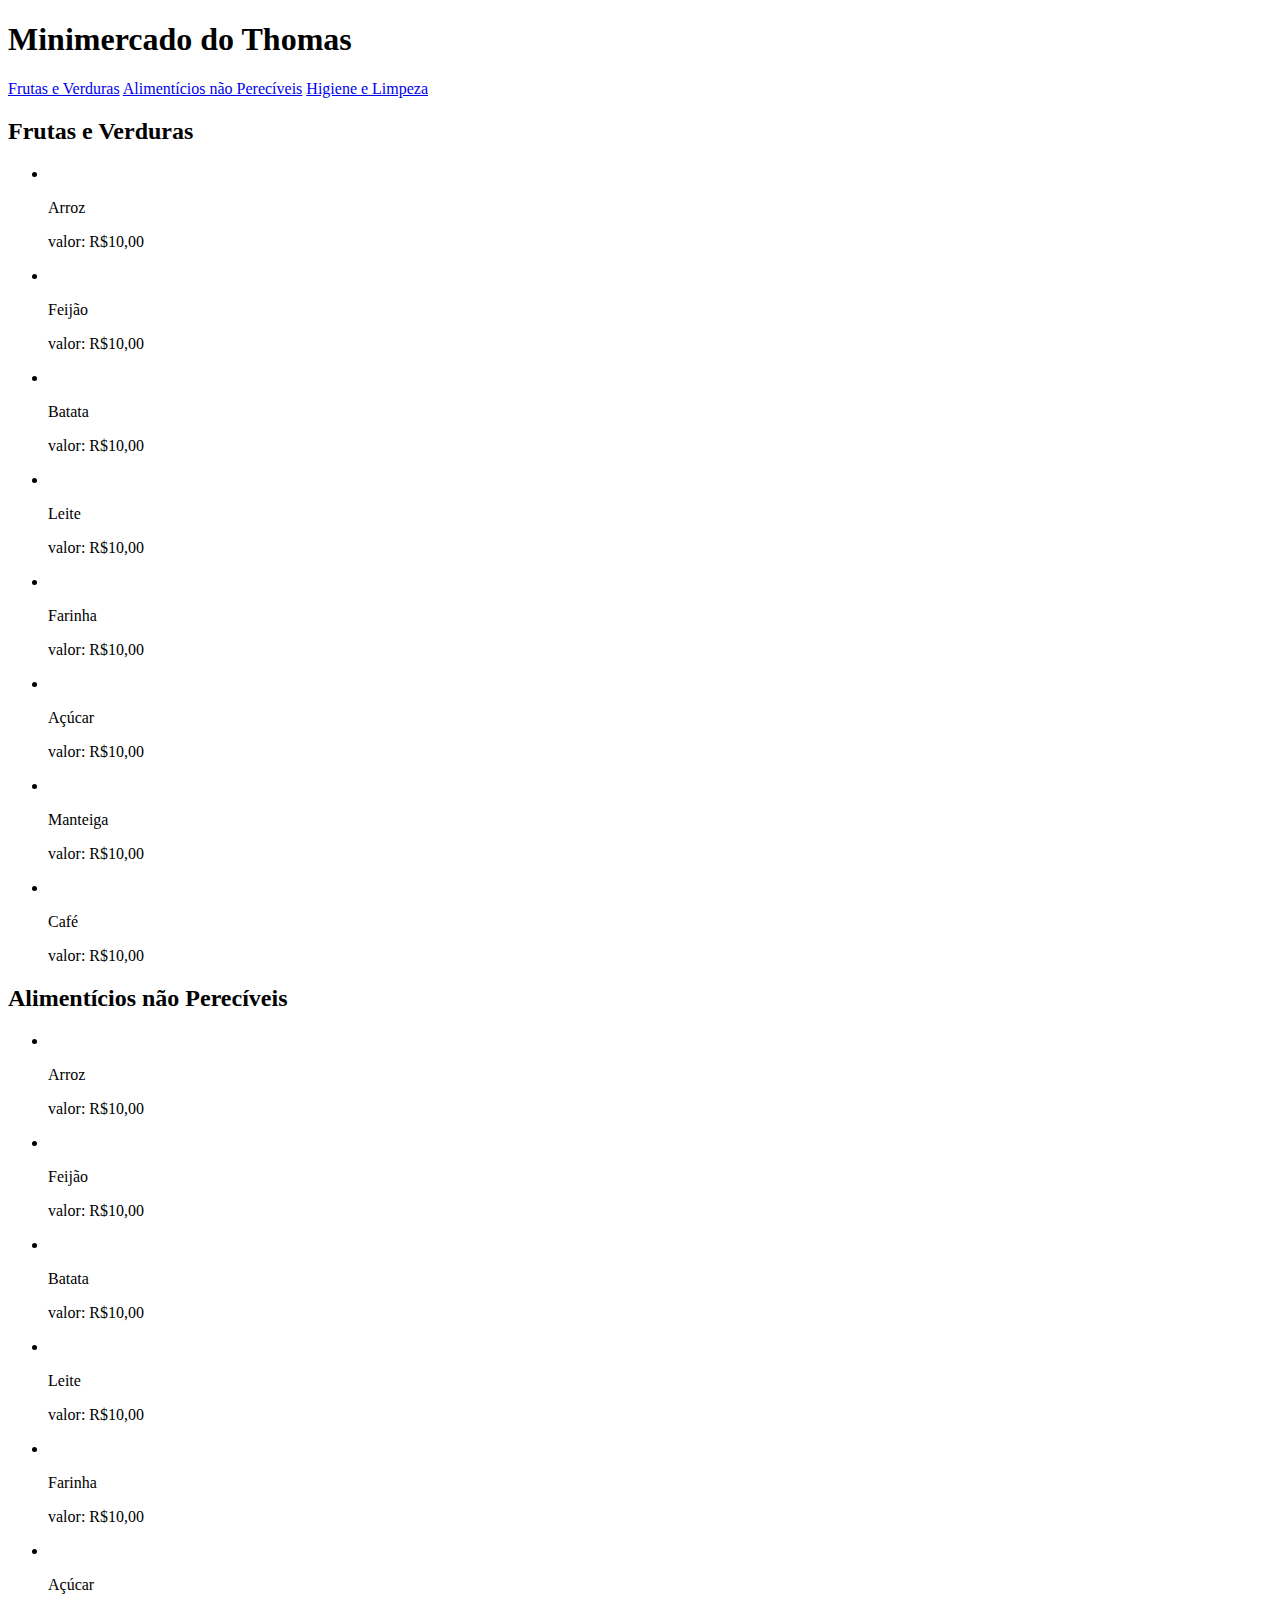
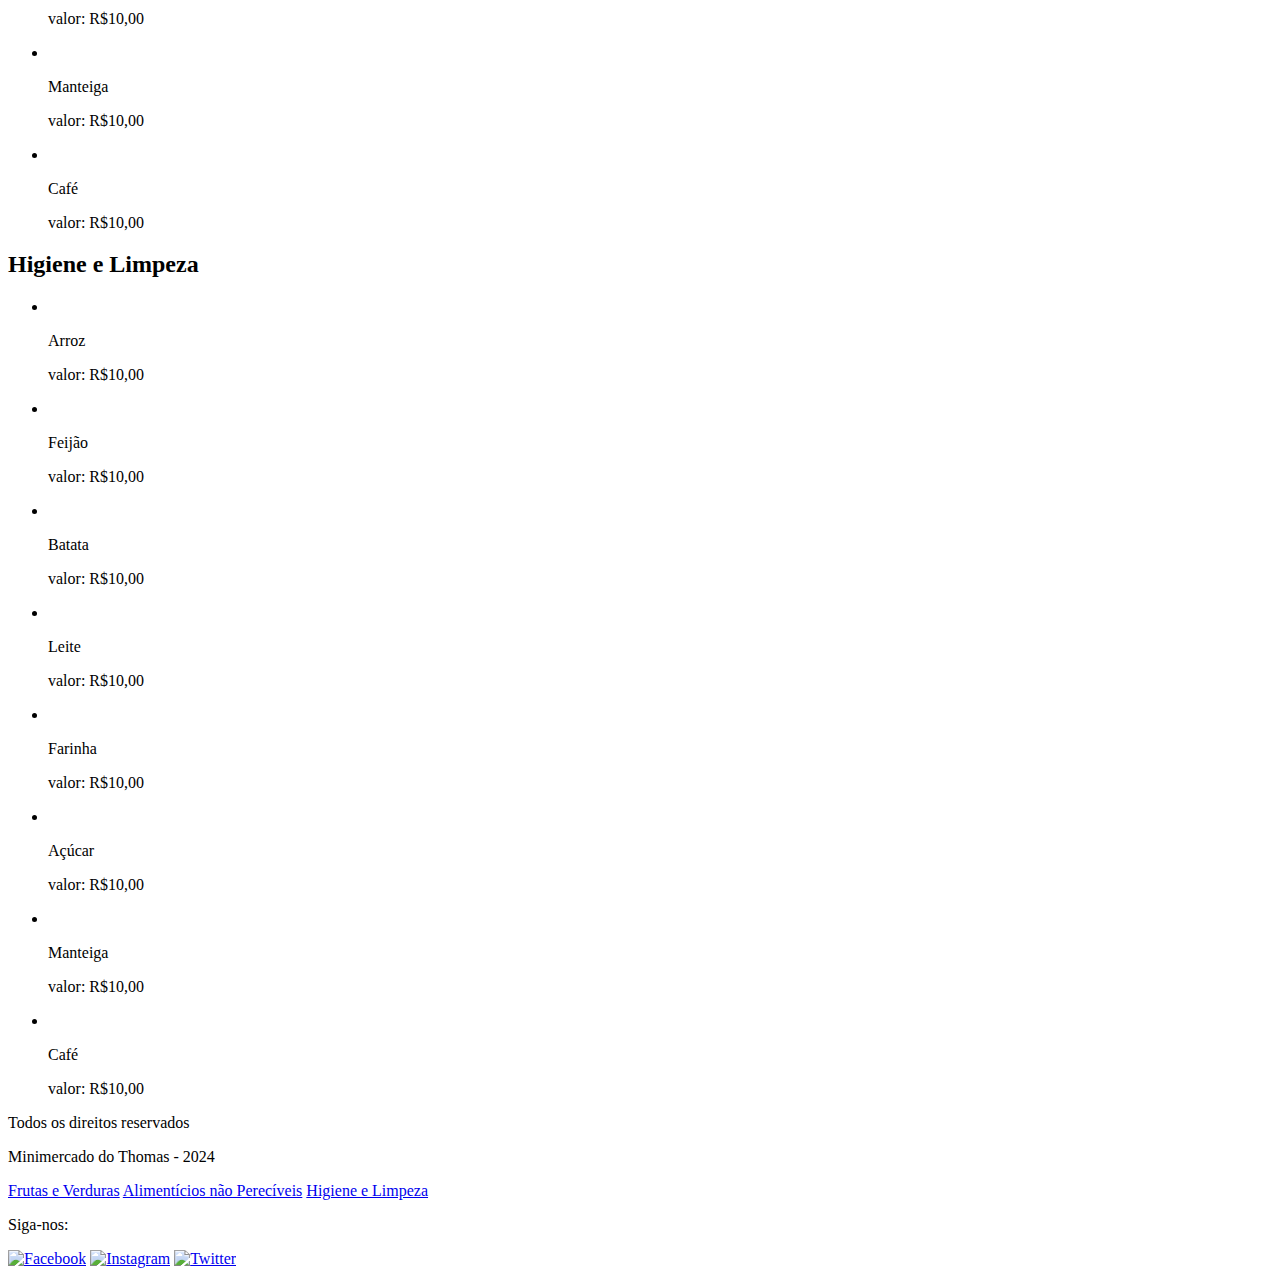
==== index.html @ e40d1018 "fase1" ====
<!DOCTYPE html>
<html lang="en">
  <head>
    <meta charset="UTF-8" />
    <meta name="viewport" content="width=device-width, initial-scale=1.0" />
    <title>Minimercado do Thomas</title>
  </head>
  <body>
    <header>
      <h1>Minimercado do Thomas</h1>
      <nav>
        <a href="#frut">Frutas e Verduras</a>
        <a href="#nao_pereciveis">Alimentícios não Perecíveis</a>
        <a href="#higiene">Higiene e Limpeza</a>
      </nav>
    </header>
    <main>
      <section>
        <h2 id="frutas">Frutas e Verduras</h2>
        <ul>
          <li>
            <div>
              <img src="" alt="" />
              <p>Arroz</p>
              <p>valor: R$10,00</p>
            </div>
          </li>
          <li>
            <div>
              <img src="" alt="" />
              <p>Feijão</p>
              <p>valor: R$10,00</p>
            </div>
          </li>
          <li>
            <div>
              <img src="" alt="" />
              <p>Batata</p>
              <p>valor: R$10,00</p>
            </div>
          </li>
          <li>
            <div>
              <img src="" alt="" />
              <p>Leite</p>
              <p>valor: R$10,00</p>
            </div>
          </li>
          <li>
            <div>
              <img src="" alt="" />
              <p>Farinha</p>
              <p>valor: R$10,00</p>
            </div>
          </li>
          <li>
            <div>
              <img src="" alt="" />
              <p>Açúcar</p>
              <p>valor: R$10,00</p>
            </div>
          </li>
          <li>
            <div>
              <img src="" alt="" />
              <p>Manteiga</p>
              <p>valor: R$10,00</p>
            </div>
          </li>
          <li>
            <div>
              <img src="" alt="" />
              <p>Café</p>
              <p>valor: R$10,00</p>
            </div>
          </li>
        </ul>
      </section>
      <section>
        <h2 id="nao_pereciveis">Alimentícios não Perecíveis</h2>
        <ul>
          <li>
            <div>
              <img src="" alt="" />
              <p>Arroz</p>
              <p>valor: R$10,00</p>
            </div>
          </li>
          <li>
            <div>
              <img src="" alt="" />
              <p>Feijão</p>
              <p>valor: R$10,00</p>
            </div>
          </li>
          <li>
            <div>
              <img src="" alt="" />
              <p>Batata</p>
              <p>valor: R$10,00</p>
            </div>
          </li>
          <li>
            <div>
              <img src="" alt="" />
              <p>Leite</p>
              <p>valor: R$10,00</p>
            </div>
          </li>
          <li>
            <div>
              <img src="" alt="" />
              <p>Farinha</p>
              <p>valor: R$10,00</p>
            </div>
          </li>
          <li>
            <div>
              <img src="" alt="" />
              <p>Açúcar</p>
              <p>valor: R$10,00</p>
            </div>
          </li>
          <li>
            <div>
              <img src="" alt="" />
              <p>Manteiga</p>
              <p>valor: R$10,00</p>
            </div>
          </li>
          <li>
            <div>
              <img src="" alt="" />
              <p>Café</p>
              <p>valor: R$10,00</p>
            </div>
          </li>
        </ul>
      </section>
      <section>
        <h2 id="higiene">Higiene e Limpeza</h2>
        <ul>
          <li>
            <div>
              <img src="" alt="" />
              <p>Arroz</p>
              <p>valor: R$10,00</p>
            </div>
          </li>
          <li>
            <div>
              <img src="" alt="" />
              <p>Feijão</p>
              <p>valor: R$10,00</p>
            </div>
          </li>
          <li>
            <div>
              <img src="" alt="" />
              <p>Batata</p>
              <p>valor: R$10,00</p>
            </div>
          </li>
          <li>
            <div>
              <img src="" alt="" />
              <p>Leite</p>
              <p>valor: R$10,00</p>
            </div>
          </li>
          <li>
            <div>
              <img src="" alt="" />
              <p>Farinha</p>
              <p>valor: R$10,00</p>
            </div>
          </li>
          <li>
            <div>
              <img src="" alt="" />
              <p>Açúcar</p>
              <p>valor: R$10,00</p>
            </div>
          </li>
          <li>
            <div>
              <img src="" alt="" />
              <p>Manteiga</p>
              <p>valor: R$10,00</p>
            </div>
          </li>
          <li>
            <div>
              <img src="" alt="" />
              <p>Café</p>
              <p>valor: R$10,00</p>
            </div>
          </li>
        </ul>
      </section>
    </main>
    <footer>
      <div>
        <p>Todos os direitos reservados</p>
        <p>Minimercado do Thomas - 2024</p>
      </div>
      <nav>
        <a href="#frut">Frutas e Verduras</a>
        <a href="#nao_pereciveis">Alimentícios não Perecíveis</a>
        <a href="#higiene">Higiene e Limpeza</a>
      </nav>
      <div>
        <p>Siga-nos:</p>
        <a href="https://www.facebook.com/"><img src="" alt="Facebook" /></a>
        <a href="https://www.instagram.com/"><img src="" alt="Instagram" /></a>
        <a href="https://www.twitter.com/"><img src="" alt="Twitter" /></a>
      </div>
    </footer>
  </body>
</html>
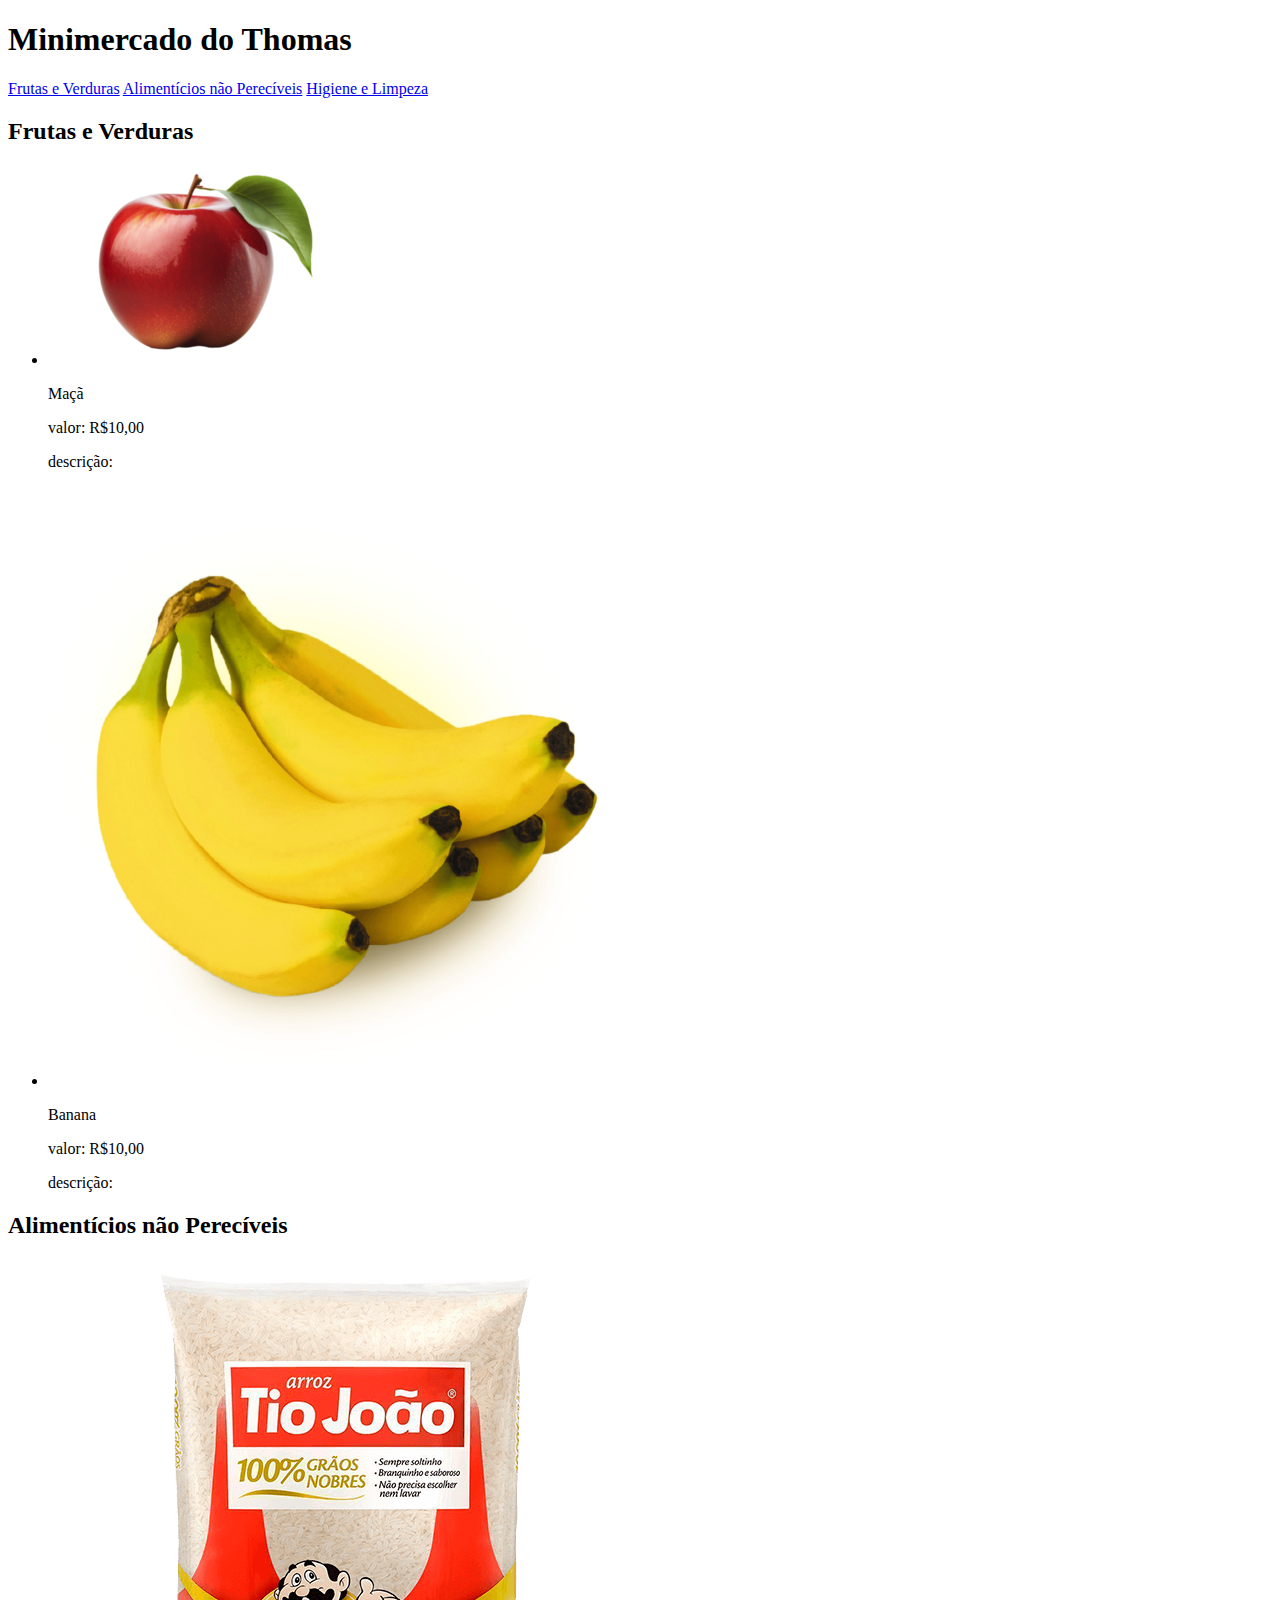
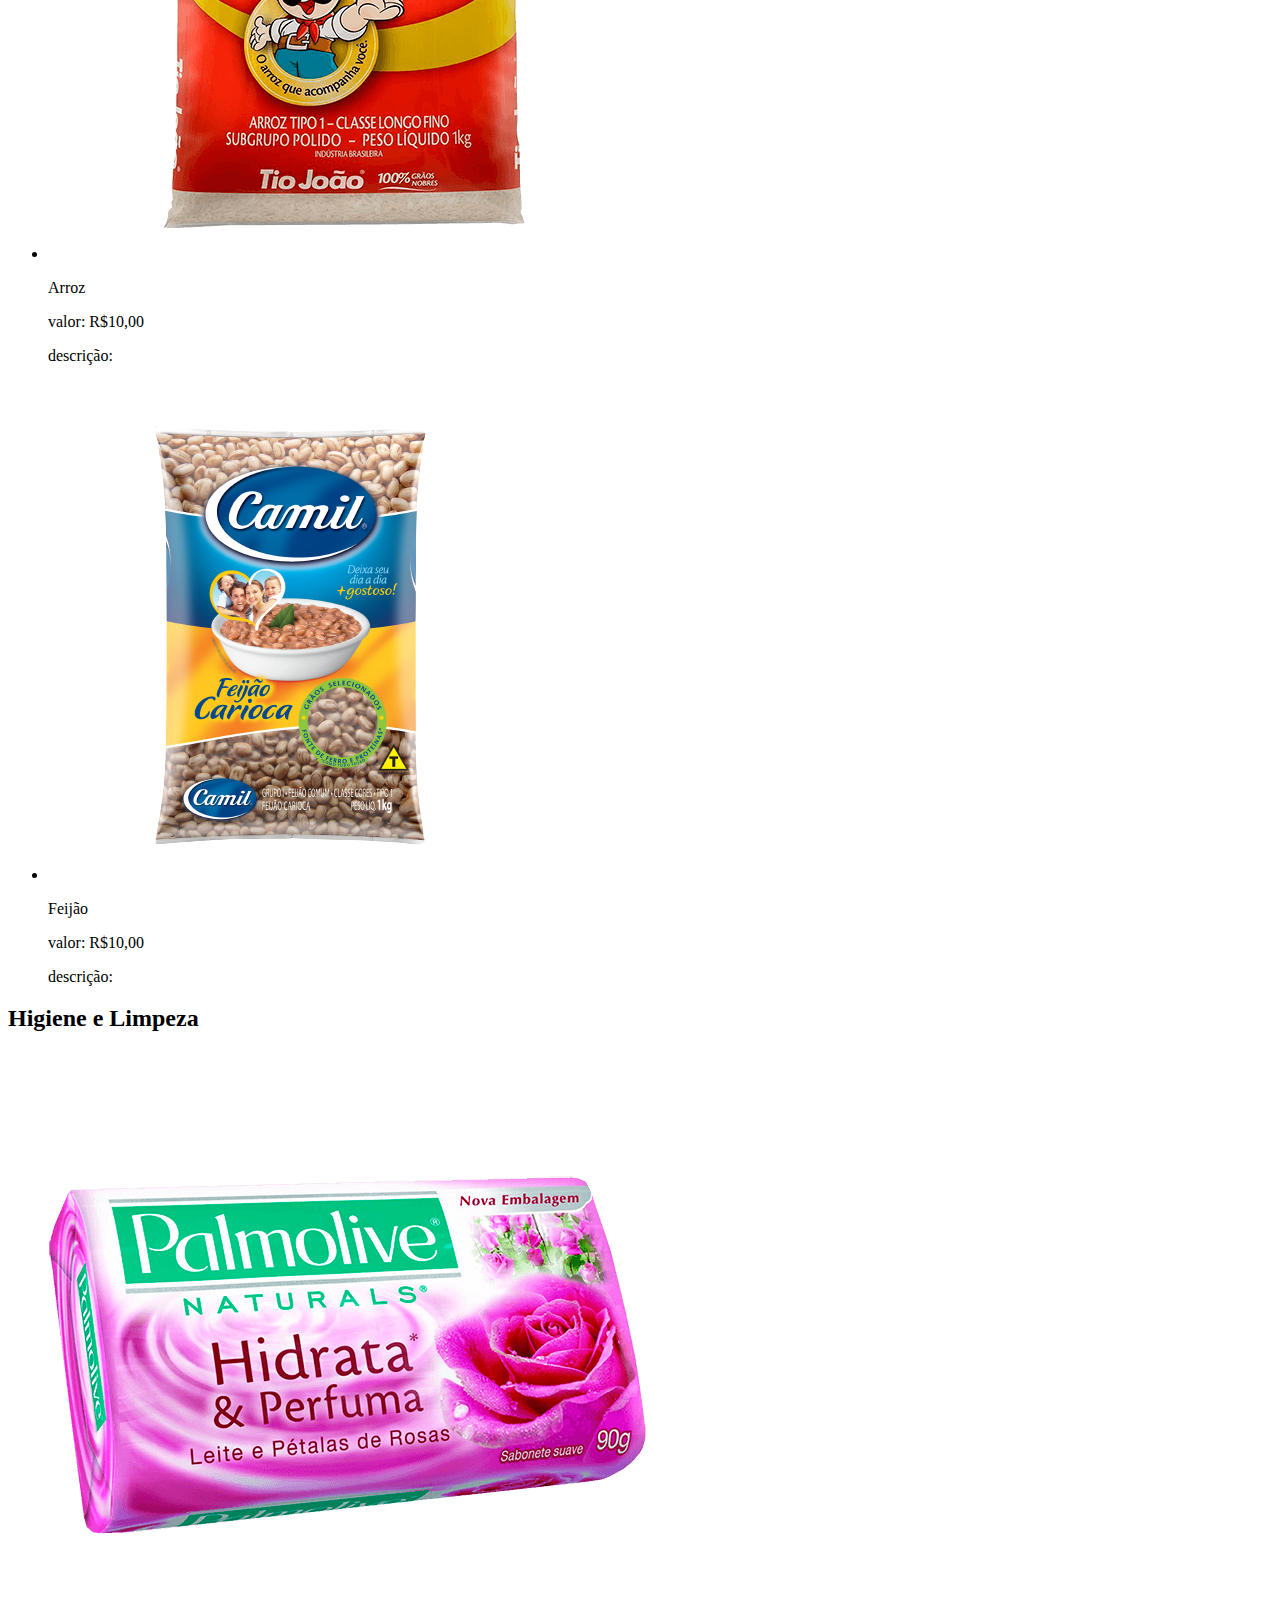
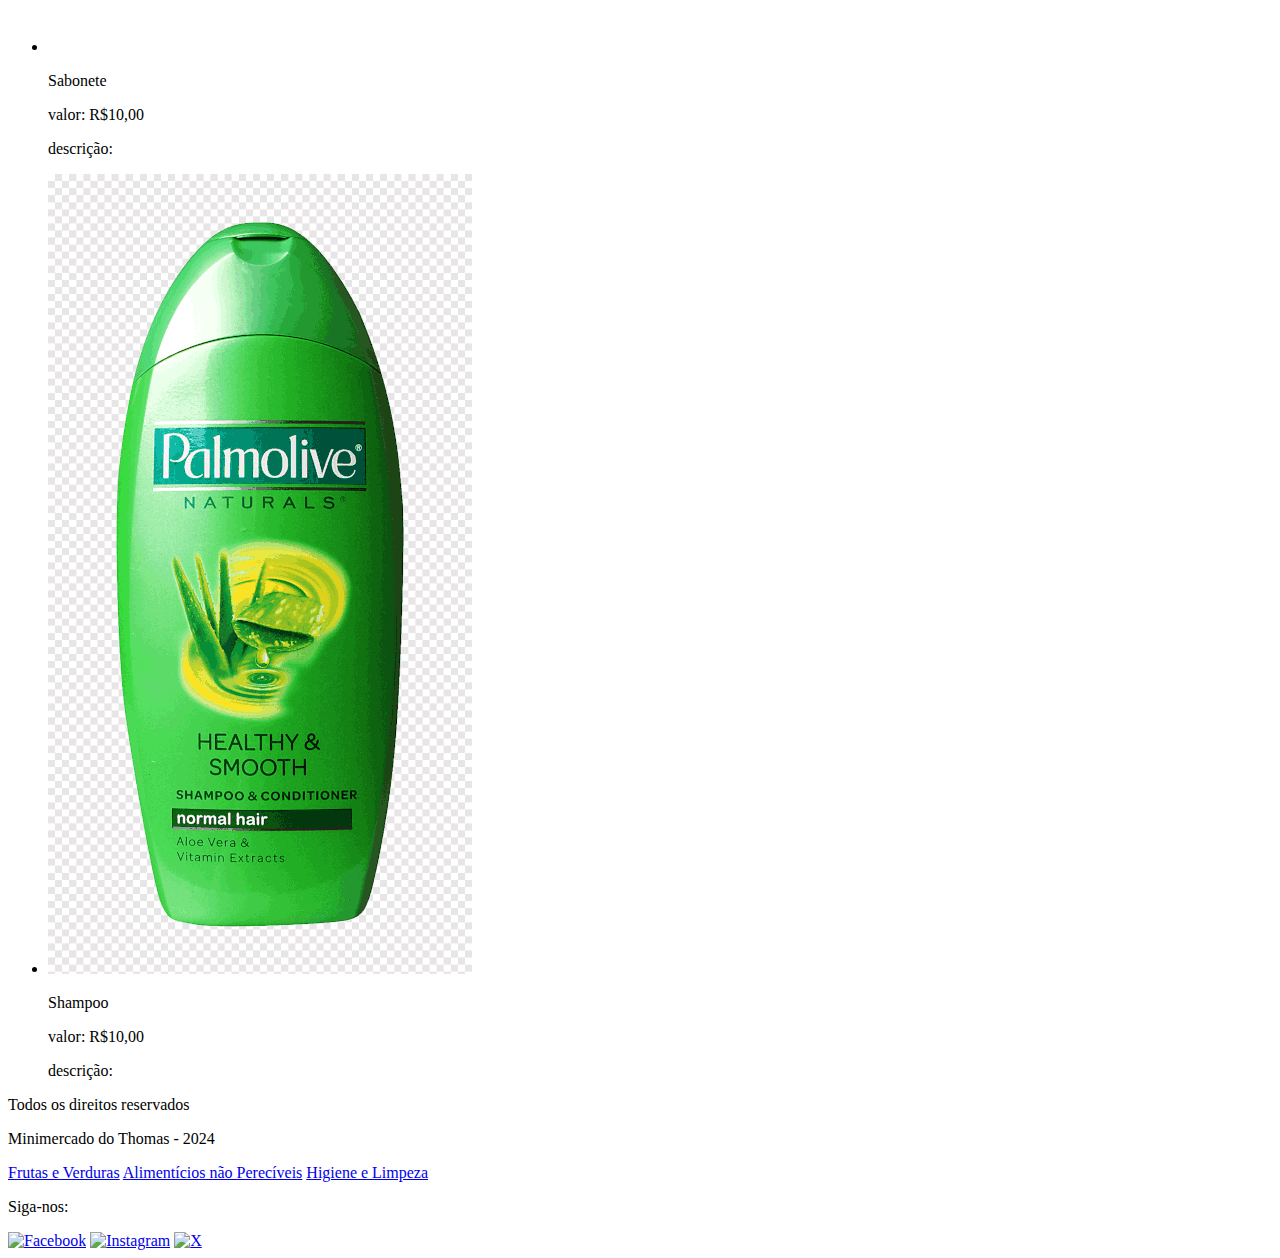
==== commit ca89cbfa: "fase 1 concluida" ====
--- a/index.html
+++ b/index.html
@@ -20,58 +20,18 @@
         <ul>
           <li>
             <div>
-              <img src="" alt="" />
-              <p>Arroz</p>
+              <img src="imagens/maca.webp" alt="" />
+              <p>Maçã</p>
               <p>valor: R$10,00</p>
+              <p>descrição:</p>
             </div>
           </li>
           <li>
             <div>
-              <img src="" alt="" />
-              <p>Feijão</p>
+              <img src="imagens/banana.png" alt="" />
+              <p>Banana</p>
               <p>valor: R$10,00</p>
-            </div>
-          </li>
-          <li>
-            <div>
-              <img src="" alt="" />
-              <p>Batata</p>
-              <p>valor: R$10,00</p>
-            </div>
-          </li>
-          <li>
-            <div>
-              <img src="" alt="" />
-              <p>Leite</p>
-              <p>valor: R$10,00</p>
-            </div>
-          </li>
-          <li>
-            <div>
-              <img src="" alt="" />
-              <p>Farinha</p>
-              <p>valor: R$10,00</p>
-            </div>
-          </li>
-          <li>
-            <div>
-              <img src="" alt="" />
-              <p>Açúcar</p>
-              <p>valor: R$10,00</p>
-            </div>
-          </li>
-          <li>
-            <div>
-              <img src="" alt="" />
-              <p>Manteiga</p>
-              <p>valor: R$10,00</p>
-            </div>
-          </li>
-          <li>
-            <div>
-              <img src="" alt="" />
-              <p>Café</p>
-              <p>valor: R$10,00</p>
+              <p>descrição:</p>
             </div>
           </li>
         </ul>
@@ -81,58 +41,18 @@
         <ul>
           <li>
             <div>
-              <img src="" alt="" />
+              <img src="imagens/Arroz-Tio-Joao-Branco-1kg.png" alt="" />
               <p>Arroz</p>
               <p>valor: R$10,00</p>
+              <p>descrição:</p>
             </div>
           </li>
           <li>
             <div>
-              <img src="" alt="" />
+              <img src="imagens/feijao.png" alt="" />
               <p>Feijão</p>
               <p>valor: R$10,00</p>
-            </div>
-          </li>
-          <li>
-            <div>
-              <img src="" alt="" />
-              <p>Batata</p>
-              <p>valor: R$10,00</p>
-            </div>
-          </li>
-          <li>
-            <div>
-              <img src="" alt="" />
-              <p>Leite</p>
-              <p>valor: R$10,00</p>
-            </div>
-          </li>
-          <li>
-            <div>
-              <img src="" alt="" />
-              <p>Farinha</p>
-              <p>valor: R$10,00</p>
-            </div>
-          </li>
-          <li>
-            <div>
-              <img src="" alt="" />
-              <p>Açúcar</p>
-              <p>valor: R$10,00</p>
-            </div>
-          </li>
-          <li>
-            <div>
-              <img src="" alt="" />
-              <p>Manteiga</p>
-              <p>valor: R$10,00</p>
-            </div>
-          </li>
-          <li>
-            <div>
-              <img src="" alt="" />
-              <p>Café</p>
-              <p>valor: R$10,00</p>
+              <p>descrição:</p>
             </div>
           </li>
         </ul>
@@ -142,58 +62,18 @@
         <ul>
           <li>
             <div>
-              <img src="" alt="" />
-              <p>Arroz</p>
+              <img src="imagens/sabonete.png" alt="" />
+              <p>Sabonete</p>
               <p>valor: R$10,00</p>
+              <p>descrição:</p>
             </div>
           </li>
           <li>
             <div>
-              <img src="" alt="" />
-              <p>Feijão</p>
+              <img src="imagens/shampoo.png" alt="" />
+              <p>Shampoo</p>
               <p>valor: R$10,00</p>
-            </div>
-          </li>
-          <li>
-            <div>
-              <img src="" alt="" />
-              <p>Batata</p>
-              <p>valor: R$10,00</p>
-            </div>
-          </li>
-          <li>
-            <div>
-              <img src="" alt="" />
-              <p>Leite</p>
-              <p>valor: R$10,00</p>
-            </div>
-          </li>
-          <li>
-            <div>
-              <img src="" alt="" />
-              <p>Farinha</p>
-              <p>valor: R$10,00</p>
-            </div>
-          </li>
-          <li>
-            <div>
-              <img src="" alt="" />
-              <p>Açúcar</p>
-              <p>valor: R$10,00</p>
-            </div>
-          </li>
-          <li>
-            <div>
-              <img src="" alt="" />
-              <p>Manteiga</p>
-              <p>valor: R$10,00</p>
-            </div>
-          </li>
-          <li>
-            <div>
-              <img src="" alt="" />
-              <p>Café</p>
-              <p>valor: R$10,00</p>
+              <p>descrição:</p>
             </div>
           </li>
         </ul>
@@ -213,7 +93,7 @@
         <p>Siga-nos:</p>
         <a href="https://www.facebook.com/"><img src="" alt="Facebook" /></a>
         <a href="https://www.instagram.com/"><img src="" alt="Instagram" /></a>
-        <a href="https://www.twitter.com/"><img src="" alt="Twitter" /></a>
+        <a href="https://www.x.com/"><img src="" alt="X" /></a>
       </div>
     </footer>
   </body>
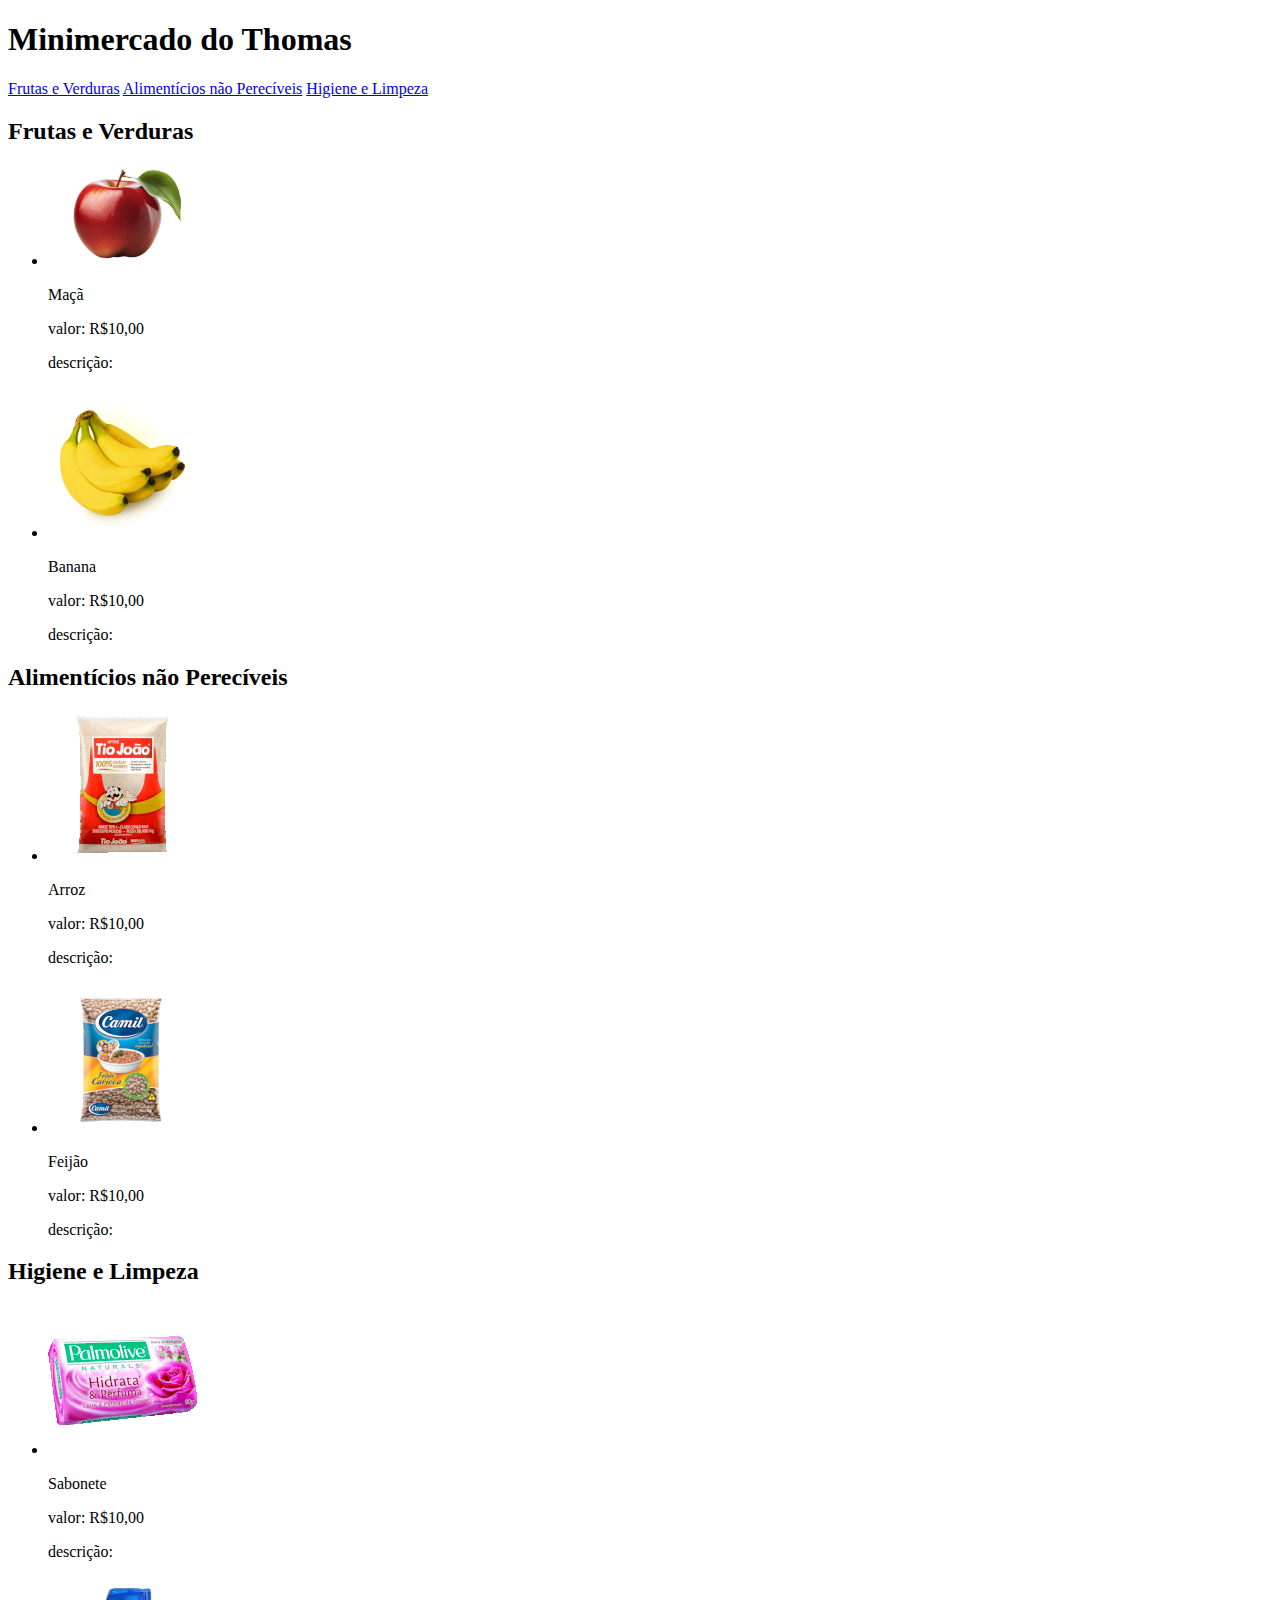
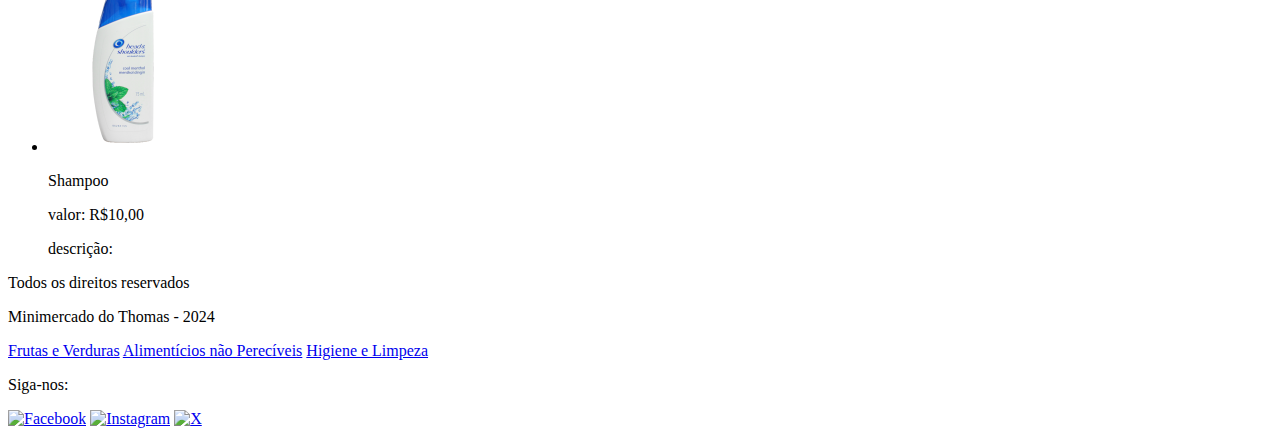
==== commit c31c83e3: "imagens atualizadas" ====
--- a/index.html
+++ b/index.html
@@ -20,7 +20,7 @@
         <ul>
           <li>
             <div>
-              <img src="imagens/maca.webp" alt="" />
+              <img src="imagens/maca-150.png" alt="" />
               <p>Maçã</p>
               <p>valor: R$10,00</p>
               <p>descrição:</p>
@@ -28,7 +28,7 @@
           </li>
           <li>
             <div>
-              <img src="imagens/banana.png" alt="" />
+              <img src="imagens/banana-150.png" alt="" />
               <p>Banana</p>
               <p>valor: R$10,00</p>
               <p>descrição:</p>
@@ -41,7 +41,7 @@
         <ul>
           <li>
             <div>
-              <img src="imagens/Arroz-Tio-Joao-Branco-1kg.png" alt="" />
+              <img src="imagens/arroz-150.png" alt="" />
               <p>Arroz</p>
               <p>valor: R$10,00</p>
               <p>descrição:</p>
@@ -49,7 +49,7 @@
           </li>
           <li>
             <div>
-              <img src="imagens/feijao.png" alt="" />
+              <img src="imagens/feijao-150.png" alt="" />
               <p>Feijão</p>
               <p>valor: R$10,00</p>
               <p>descrição:</p>
@@ -62,7 +62,7 @@
         <ul>
           <li>
             <div>
-              <img src="imagens/sabonete.png" alt="" />
+              <img src="imagens/sabonete-150.png" alt="" />
               <p>Sabonete</p>
               <p>valor: R$10,00</p>
               <p>descrição:</p>
@@ -70,7 +70,7 @@
           </li>
           <li>
             <div>
-              <img src="imagens/shampoo.png" alt="" />
+              <img src="imagens/shampoo-150.png" alt="" />
               <p>Shampoo</p>
               <p>valor: R$10,00</p>
               <p>descrição:</p>
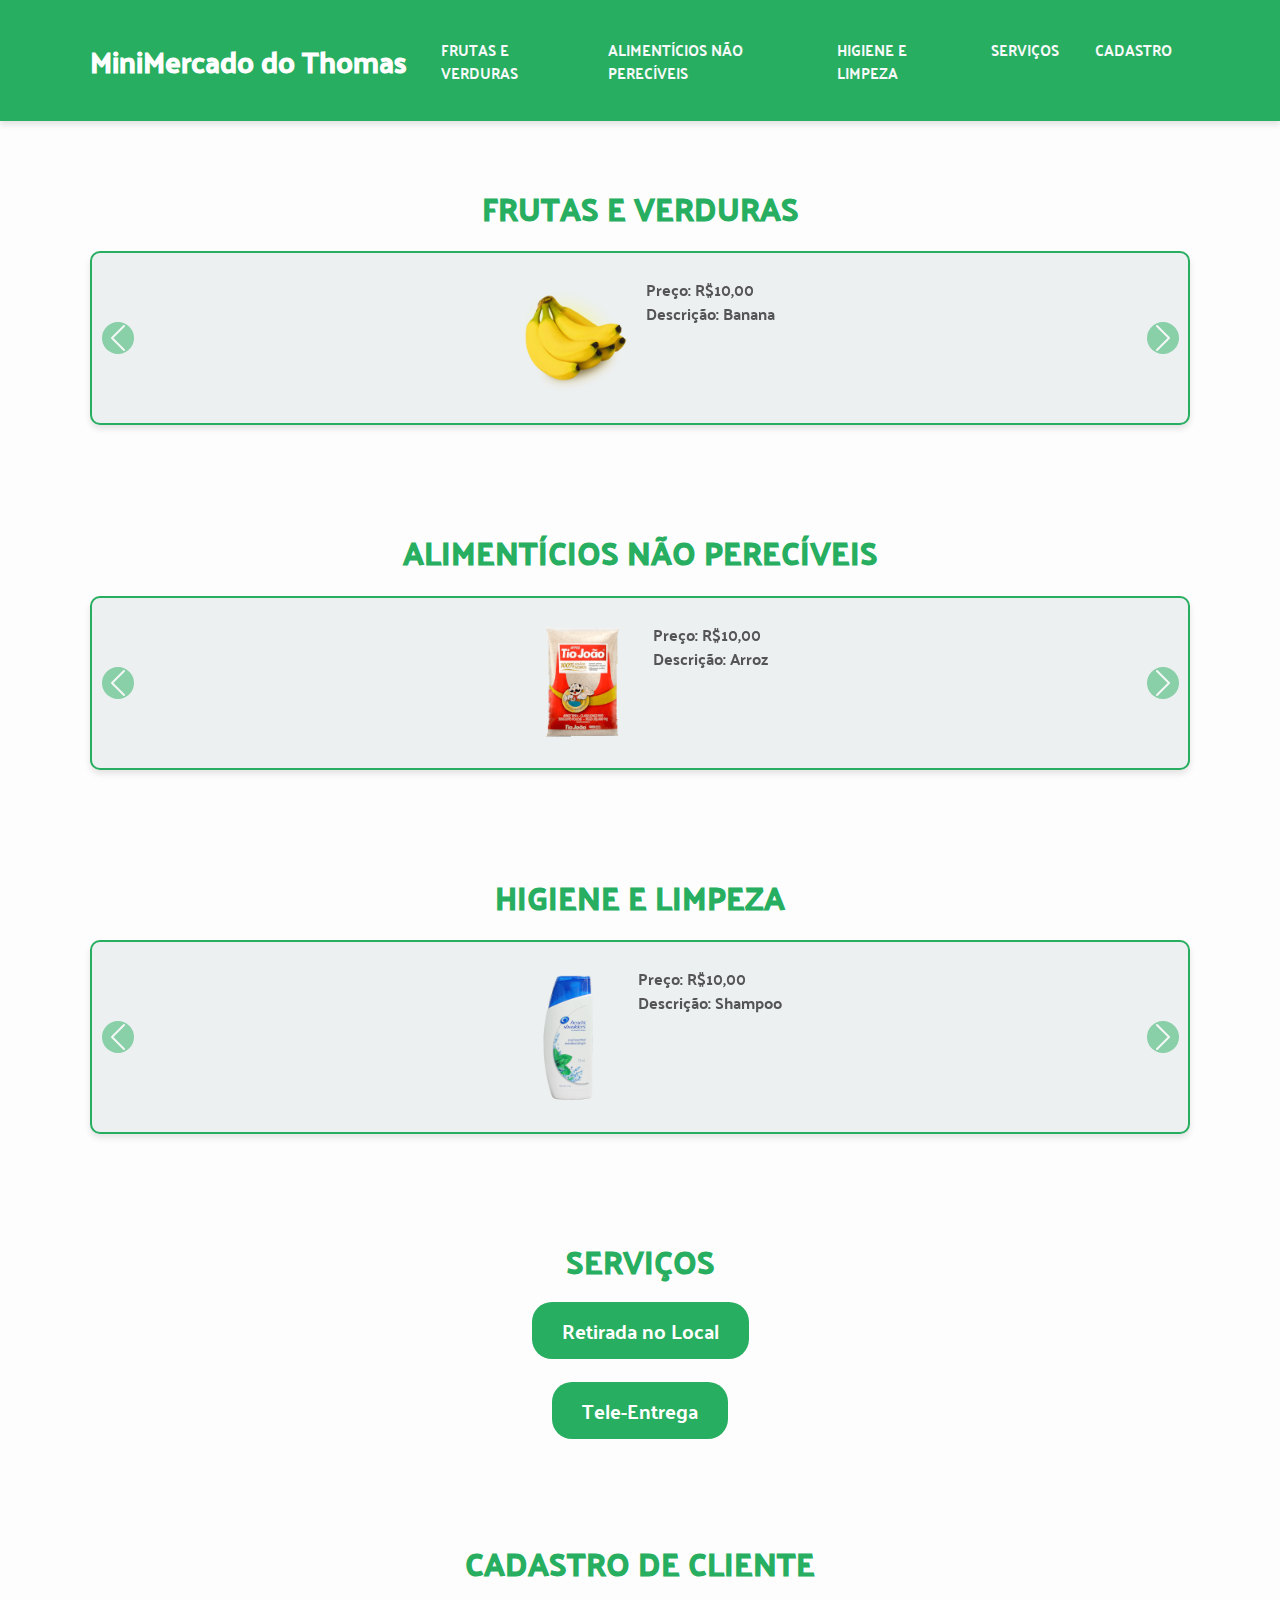
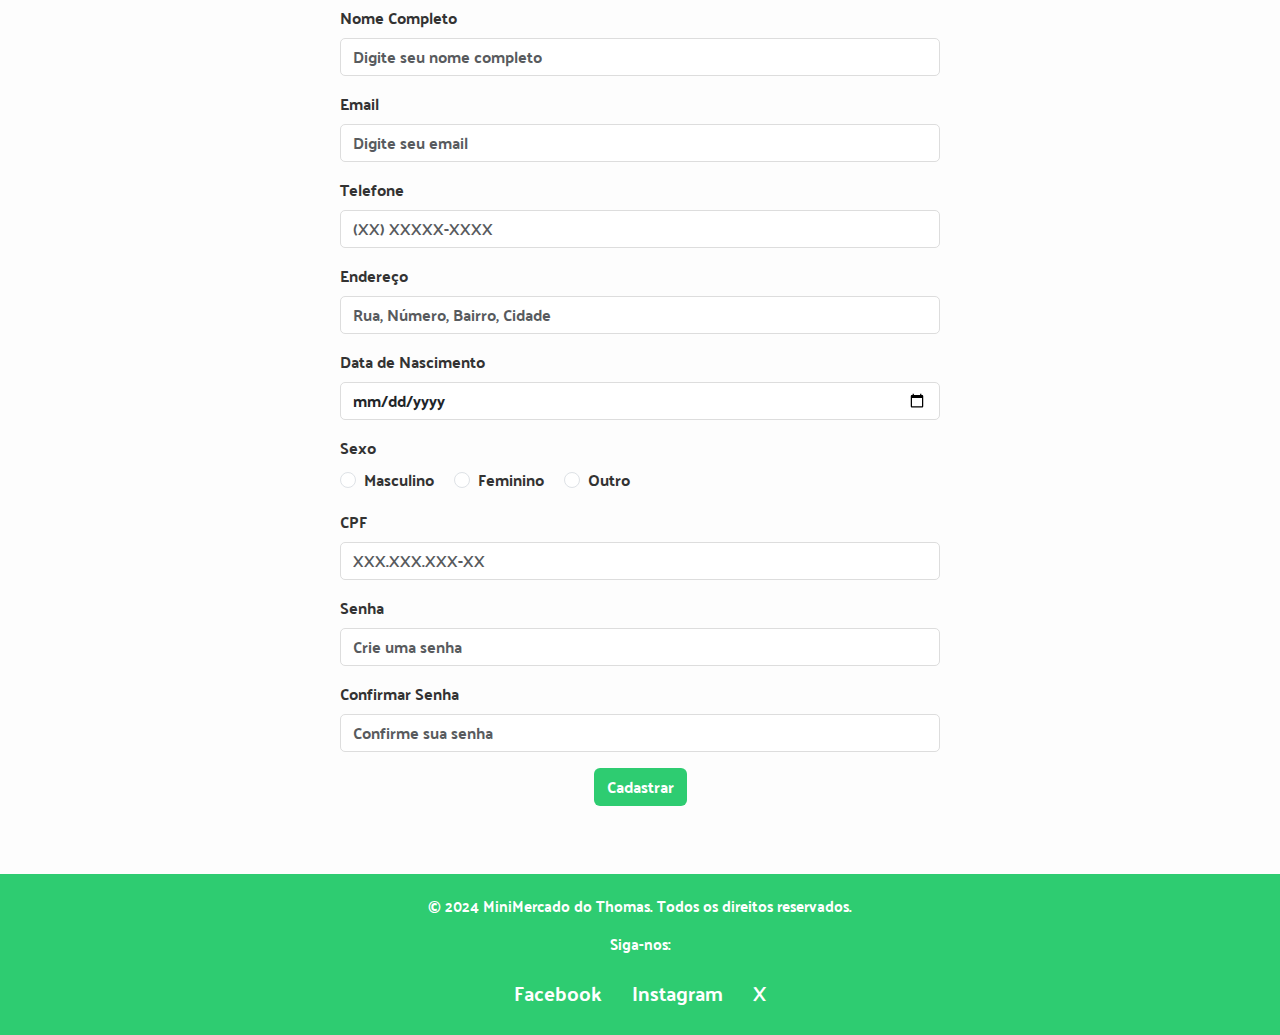
==== commit df549853: "finalizacao" ====
--- a/index.html
+++ b/index.html
@@ -1,100 +1,336 @@
 <!DOCTYPE html>
-<html lang="en">
+<html lang="pt-br">
   <head>
     <meta charset="UTF-8" />
     <meta name="viewport" content="width=device-width, initial-scale=1.0" />
-    <title>Minimercado do Thomas</title>
+    <title>MiniMercado</title>
+    <link
+      href="https://cdn.jsdelivr.net/npm/bootstrap@5.3.0/dist/css/bootstrap.min.css"
+      rel="stylesheet"
+    />
+    <link rel="stylesheet" href="style.css" />
   </head>
   <body>
     <header>
-      <h1>Minimercado do Thomas</h1>
-      <nav>
-        <a href="#frut">Frutas e Verduras</a>
-        <a href="#nao_pereciveis">Alimentícios não Perecíveis</a>
-        <a href="#higiene">Higiene e Limpeza</a>
+      <nav class="navbar navbar-expand-lg navbar-dark bg-primary">
+        <div class="container">
+          <a class="navbar-brand" href="#">MiniMercado do Thomas</a>
+        
+          <div class="collapse navbar-collapse" id="navbarNav">
+            <ul class="navbar-nav ms-auto">
+              <li class="nav-item">
+                <a class="nav-link" href="#produtos-fv">Frutas e Verduras</a>
+              </li>
+              <li class="nav-item">
+                <a class="nav-link" href="#produtos-np"
+                  >Alimentícios não Perecíveis</a
+                >
+              </li>
+              <li class="nav-item">
+                <a class="nav-link" href="#produtos-hl">Higiene e Limpeza</a>
+              </li>
+              <li class="nav-item">
+                <a class="nav-link" href="#servicos">Serviços</a>
+              </li>
+              <li class="nav-item">
+                <a class="nav-link" href="#cadastro">Cadastro</a>
+              </li>
+            </ul>
+          </div>
+        </div>
       </nav>
+
     </header>
-    <main>
-      <section>
-        <h2 id="frutas">Frutas e Verduras</h2>
-        <ul>
-          <li>
-            <div>
-              <img src="imagens/maca-150.png" alt="" />
-              <p>Maçã</p>
-              <p>valor: R$10,00</p>
-              <p>descrição:</p>
-            </div>
-          </li>
-          <li>
-            <div>
-              <img src="imagens/banana-150.png" alt="" />
-              <p>Banana</p>
-              <p>valor: R$10,00</p>
-              <p>descrição:</p>
-            </div>
-          </li>
-        </ul>
-      </section>
-      <section>
-        <h2 id="nao_pereciveis">Alimentícios não Perecíveis</h2>
-        <ul>
-          <li>
-            <div>
-              <img src="imagens/arroz-150.png" alt="" />
-              <p>Arroz</p>
-              <p>valor: R$10,00</p>
-              <p>descrição:</p>
-            </div>
-          </li>
-          <li>
-            <div>
-              <img src="imagens/feijao-150.png" alt="" />
-              <p>Feijão</p>
-              <p>valor: R$10,00</p>
-              <p>descrição:</p>
-            </div>
-          </li>
-        </ul>
-      </section>
-      <section>
-        <h2 id="higiene">Higiene e Limpeza</h2>
-        <ul>
-          <li>
-            <div>
-              <img src="imagens/sabonete-150.png" alt="" />
-              <p>Sabonete</p>
-              <p>valor: R$10,00</p>
-              <p>descrição:</p>
-            </div>
-          </li>
-          <li>
-            <div>
-              <img src="imagens/shampoo-150.png" alt="" />
-              <p>Shampoo</p>
-              <p>valor: R$10,00</p>
-              <p>descrição:</p>
-            </div>
-          </li>
-        </ul>
-      </section>
-    </main>
+
+    <!-- ======================== -->
+    <div class="container my-5" id="produtos-fv">
+      <h2 class="text-center mb-4">Frutas e Verduras</h2>
+      <div id="produtosCarouselFv" class="carousel slide" data-interval="false">
+        <div class="carousel-inner">
+          <div class="carousel-item active">
+            <div class="d-flex justify-content-center">
+              <img src="imagens/banana-150.png" class="" alt="Banana" /><br />
+              <p>Preço: R$10,00<br />Descrição: Banana</p>
+            </div>
+          </div>
+          <div class="carousel-item">
+            <div class="d-flex justify-content-center">
+              <img src="imagens/maca-150.png" class="d-block" alt="Maçã" />
+              <p class="desc">Preço: R$10,00<br />Descrição: Banana</p>
+            </div>
+          </div>
+        </div>
+        <button
+          class="carousel-control-prev"
+          type="button"
+          data-bs-target="#produtosCarouselFv"
+          data-bs-slide="prev"
+        >
+          <span class="carousel-control-prev-icon" aria-hidden="true"></span>
+          <span class="visually-hidden">Anterior</span>
+        </button>
+        <button
+          class="carousel-control-next"
+          type="button"
+          data-bs-target="#produtosCarouselFv"
+          data-bs-slide="next"
+        >
+          <span class="carousel-control-next-icon" aria-hidden="true"></span>
+          <span class="visually-hidden">Próximo</span>
+        </button>
+      </div>
+    </div>
+
+    <!-- ============================ -->
+
+    <div class="container my-5" id="produtos-np">
+      <h2 class="text-center mb-4">Alimentícios não Perecíveis</h2>
+      <div id="produtosCarouselNp" class="carousel slide" data-interval="false">
+        <div class="carousel-inner">
+          <div class="carousel-item active">
+            <div class="d-flex justify-content-center">
+              <img
+                src="imagens/arroz-150.png"
+                class="d-block"
+                alt="Arroz"
+              /><br />
+              <p>Preço: R$10,00<br />Descrição: Arroz</p>
+            </div>
+          </div>
+          <div class="carousel-item">
+            <div class="d-flex justify-content-center">
+              <img src="imagens/feijao-150.png" class="d-block" alt="Feijão" />
+              <p>Preço: R$10,00<br />Descrição: Feijão</p>
+            </div>
+          </div>
+        </div>
+        <button
+          class="carousel-control-prev"
+          type="button"
+          data-bs-target="#produtosCarouselNp"
+          data-bs-slide="prev"
+        >
+          <span class="carousel-control-prev-icon" aria-hidden="true"></span>
+          <span class="visually-hidden">Anterior</span>
+        </button>
+        <button
+          class="carousel-control-next"
+          type="button"
+          data-bs-target="#produtosCarouselNp"
+          data-bs-slide="next"
+        >
+          <span class="carousel-control-next-icon" aria-hidden="true"></span>
+          <span class="visually-hidden">Próximo</span>
+        </button>
+      </div>
+    </div>
+
+    <!-- ================================== -->
+
+    <div class="container my-5" id="produtos-hl">
+      <h2 class="text-center mb-4">Higiene e Limpeza</h2>
+      <div id="produtosCarouselHl" class="carousel slide" data-interval="false">
+        <div class="carousel-inner">
+          <div class="carousel-item active">
+            <div class="d-flex justify-content-center">
+              <img
+                src="imagens/shampoo-150.png"
+                class="d-block"
+                alt="Shampoo"
+              /><br />
+              <p class="d-block">Preço: R$10,00<br />Descrição: Shampoo</p>
+            </div>
+          </div>
+          <div class="carousel-item">
+            <div class="d-flex justify-content-center">
+              <img
+                src="imagens/sabonete-150.png"
+                class="d-block"
+                alt="Sabonete"
+              />
+              <p class="d-block">Preço: R$10,00<br />Descrição: Sabonete</p>
+            </div>
+          </div>
+        </div>
+        <button
+          class="carousel-control-prev"
+          type="button"
+          data-bs-target="#produtosCarouselHl"
+          data-bs-slide="prev"
+        >
+          <span class="carousel-control-prev-icon" aria-hidden="true"></span>
+          <span class="visually-hidden">Anterior</span>
+        </button>
+        <button
+          class="carousel-control-next"
+          type="button"
+          data-bs-target="#produtosCarouselHl"
+          data-bs-slide="next"
+        >
+          <span class="carousel-control-next-icon" aria-hidden="true"></span>
+          <span class="visually-hidden">Próximo</span>
+        </button>
+      </div>
+    </div>
+
+    <div class="container my-5" id="servicos">
+      <h2>Serviços</h2>
+      <div class="servicos" id="retirada">
+        <a href="">Retirada no Local</a>
+      </div>
+      <div class="servicos" id="tele">
+        <a href="">Tele-Entrega</a>
+      </div>
+    </div>
+
+    <!-- Cadastro -->
+
+    <div class="container my-5" id="cadastro">
+      <h2 class="text-center mb-4">Cadastro de Cliente</h2>
+      <form>
+        <div class="mb-3">
+          <label for="nome" class="form-label">Nome Completo</label>
+          <input
+            type="text"
+            class="form-control"
+            id="nome"
+            placeholder="Digite seu nome completo"
+            required
+          />
+        </div>
+        <div class="mb-3">
+          <label for="email" class="form-label">Email</label>
+          <input
+            type="email"
+            class="form-control"
+            id="email"
+            placeholder="Digite seu email"
+            required
+          />
+        </div>
+        <div class="mb-3">
+          <label for="telefone" class="form-label">Telefone</label>
+          <input
+            type="tel"
+            class="form-control"
+            id="telefone"
+            placeholder="(XX) XXXXX-XXXX"
+            required
+          />
+        </div>
+        <div class="mb-3">
+          <label for="endereco" class="form-label">Endereço</label>
+          <input
+            type="text"
+            class="form-control"
+            id="endereco"
+            placeholder="Rua, Número, Bairro, Cidade"
+            required
+          />
+        </div>
+        <div class="mb-3">
+          <label for="dataNascimento" class="form-label"
+            >Data de Nascimento</label
+          >
+          <input
+            type="date"
+            class="form-control"
+            id="dataNascimento"
+            required
+          />
+        </div>
+        <div class="mb-3">
+          <label class="form-label">Sexo</label>
+          <div>
+            <div class="form-check form-check-inline">
+              <input
+                class="form-check-input"
+                type="radio"
+                name="sexo"
+                id="masculino"
+                value="Masculino"
+                required
+              />
+              <label class="form-check-label" for="masculino">Masculino</label>
+            </div>
+            <div class="form-check form-check-inline">
+              <input
+                class="form-check-input"
+                type="radio"
+                name="sexo"
+                id="feminino"
+                value="Feminino"
+              />
+              <label class="form-check-label" for="feminino">Feminino</label>
+            </div>
+            <div class="form-check form-check-inline">
+              <input
+                class="form-check-input"
+                type="radio"
+                name="sexo"
+                id="outro"
+                value="Outro"
+              />
+              <label class="form-check-label" for="outro">Outro</label>
+            </div>
+          </div>
+        </div>
+        <div class="mb-3">
+          <label for="cpf" class="form-label">CPF</label>
+          <input
+            type="text"
+            class="form-control"
+            id="cpf"
+            placeholder="XXX.XXX.XXX-XX"
+            required
+          />
+        </div>
+        <div class="mb-3">
+          <label for="senha" class="form-label">Senha</label>
+          <input
+            type="password"
+            class="form-control"
+            id="senha"
+            placeholder="Crie uma senha"
+            required
+          />
+        </div>
+        <div class="mb-3">
+          <label for="confirmaSenha" class="form-label">Confirmar Senha</label>
+          <input
+            type="password"
+            class="form-control"
+            id="confirmaSenha"
+            placeholder="Confirme sua senha"
+            required
+          />
+        </div>
+        <div class="text-center">
+          <button type="submit" class="btn">Cadastrar</button>
+        </div>
+      </form>
+    </div>
     <footer>
-      <div>
-        <p>Todos os direitos reservados</p>
-        <p>Minimercado do Thomas - 2024</p>
-      </div>
-      <nav>
-        <a href="#frut">Frutas e Verduras</a>
-        <a href="#nao_pereciveis">Alimentícios não Perecíveis</a>
-        <a href="#higiene">Higiene e Limpeza</a>
-      </nav>
-      <div>
-        <p>Siga-nos:</p>
-        <a href="https://www.facebook.com/"><img src="" alt="Facebook" /></a>
-        <a href="https://www.instagram.com/"><img src="" alt="Instagram" /></a>
-        <a href="https://www.x.com/"><img src="" alt="X" /></a>
-      </div>
+      <p>© 2024 MiniMercado do Thomas. Todos os direitos reservados.</p>
+      <p>Siga-nos:</p>
+      <a
+        href="https://facebook.com"
+        class="btn"
+        role="button"
+        aria-pressed="true"
+        >Facebook</a
+      >
+      <a
+        href="https://instagram.com"
+        class="btn"
+        role="button"
+        aria-pressed="true"
+        >Instagram</a
+      >
+      <a href="https://x.com" class="btn" role="button" aria-pressed="true"
+        >X</a
+      >
     </footer>
+    <script src="https://cdn.jsdelivr.net/npm/bootstrap@5.3.0/dist/js/bootstrap.bundle.min.js"></script>
   </body>
 </html>
--- a/style.css
+++ b/style.css
@@ -0,0 +1,196 @@
+@font-face {
+  font-family: "Palanquin";
+  src: url("fontes/palanquindark-regular.ttf") format("opentype");
+  font-weight: normal;
+}
+
+* {
+  font-family: "Palanquin";
+}
+
+/* Estilizações gerais */
+body {
+  font-family: "Roboto", sans-serif;
+  margin: 0;
+  padding: 0;
+  background-color: #fdfdfd;
+  color: #333;
+}
+
+h2 {
+  color: #27ae60;
+  font-weight: bold;
+  text-transform: uppercase;
+  text-align: center;
+  margin-bottom: 20px;
+}
+
+/* Navbar */
+.navbar {
+  background: linear-gradient(45deg, #27ae60, #27ae60);
+  padding: 10px 20px;
+  box-shadow: 0 4px 6px rgba(0, 0, 0, 0.1);
+}
+
+.navbar-brand {
+  font-weight: bold;
+  font-size: 1.8rem;
+  font-family: "Palanquin";
+  color: #fff;
+}
+
+.nav-item {
+  font-family: "Palanquin";
+  font-size: 15px;
+}
+
+.nav-link {
+  color: #f8f9fa;
+  margin: 0 10px;
+  text-transform: uppercase;
+  font-weight: 500;
+}
+
+.nav-link:hover {
+  color: #05940c;
+}
+
+.d-flex p {
+  font-size: 100px;
+}
+.desc {
+  font-size: 100px;
+}
+
+.carousel {
+  margin: 20px auto;
+}
+
+.carousel .carousel-inner {
+  border: 2px solid #27ae60;
+  border-radius: 10px;
+  background-color: #ecf0f1;
+  padding: 15px;
+  box-shadow: 0 4px 6px rgba(0, 0, 0, 0.1);
+}
+
+.carousel-item img {
+  max-width: 120px;
+  margin: 10px;
+  display: block;
+}
+
+.carousel-item p {
+  margin-top: 10px;
+  font-size: 1rem;
+  color: #555;
+}
+
+.carousel-control-prev-icon,
+.carousel-control-next-icon {
+  background-color: #27ae60;
+  border-radius: 50%;
+  padding: 5px;
+}
+
+.carousel-control-prev,
+.carousel-control-next {
+  width: 5%;
+}
+
+.container {
+  padding: 20px;
+  border-radius: 8px;
+}
+
+.container h2 {
+  margin-bottom: 15px;
+}
+
+#sobre {
+  background: #27ae60;
+  color: #fff;
+  text-align: center;
+  padding: 30px;
+  border-radius: 10px;
+}
+
+#sobre p {
+  font-size: 1.1rem;
+}
+
+form {
+  max-width: 600px;
+  margin: 0 auto;
+}
+
+form .form-control {
+  border-radius: 5px;
+  border: 1px solid #ddd;
+  margin-bottom: 15px;
+}
+
+form .btn {
+  background-color: #2ecc71;
+  color: #fff;
+}
+
+form .btn:hover {
+  color: #05940c;
+  background-color: #2ecc71;
+}
+
+footer {
+  background: #2ecc71;
+  color: #fff;
+  padding: 20px;
+  text-align: center;
+}
+
+footer p {
+  margin: 10;
+  font-size: 15px;
+}
+
+a.btn {
+  font-size: 20px;
+  color: #ffffff;
+}
+footer .btn:hover {
+  color: #27ae60;
+}
+
+footer a {
+  background-color: #27ae60;
+  border: none;
+  color: white;
+  font-weight: bold;
+  transition: background-color 0.3s ease;
+}
+
+.servicos a {
+  color: #ffff;
+  text-decoration: none;
+  font-size: 20px;
+  border-radius: 20px;
+  padding: 10px 30px;
+  background-color: #27ae60;
+}
+
+.servicos a:hover {
+  color: #05940c;
+}
+
+#servicos {
+  justify-content: space-between;
+  align-items: flex-start;
+  gap: 20px;
+}
+
+#retirada,
+#tele {
+  flex: 1;
+  margin: 10px;
+  padding: 20px;
+  text-align: center;
+}
